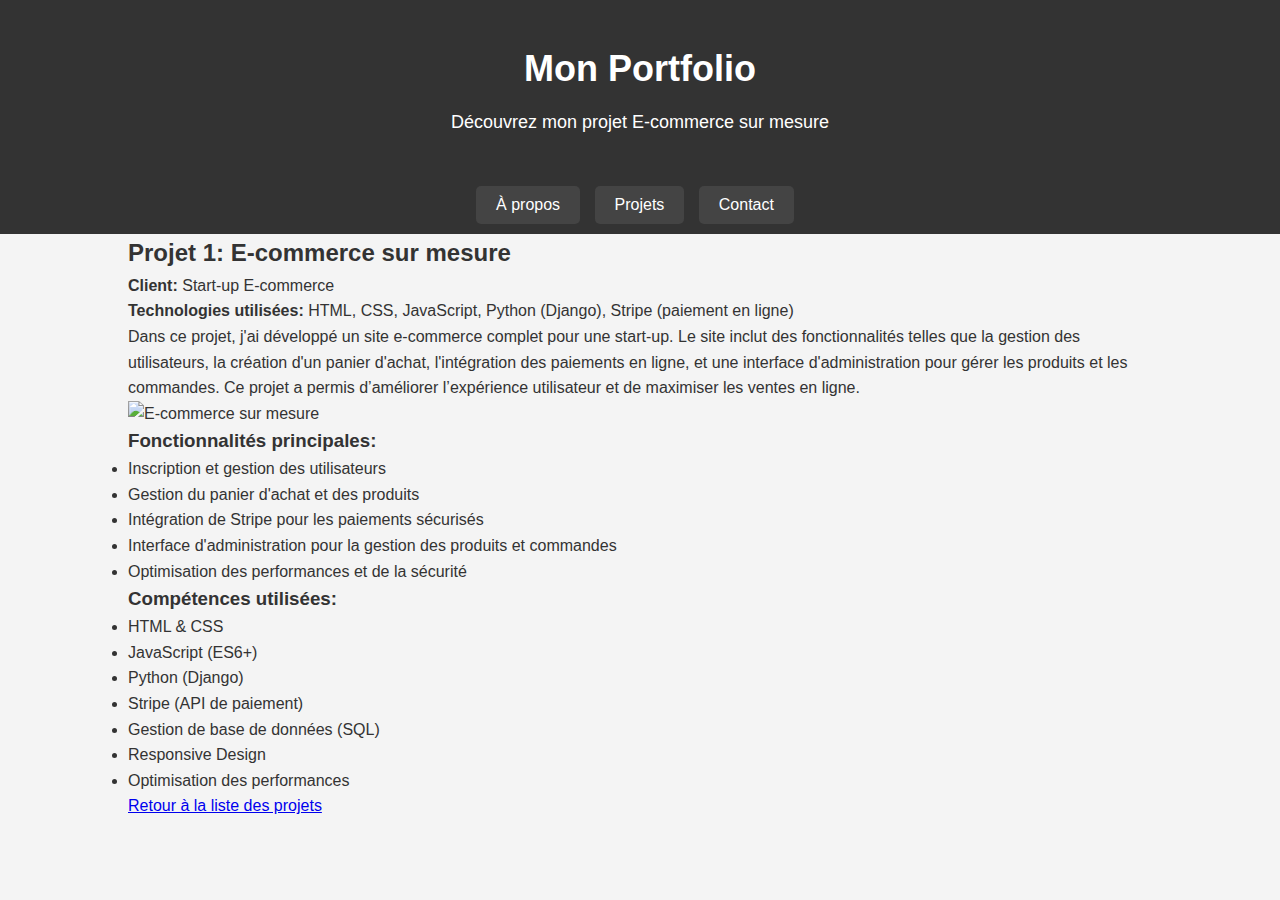
==== projet1.html @ 5c8f77d3 "Add files via upload" ====
<!DOCTYPE html>
<html lang="fr">
<head>
    <meta charset="UTF-8">
    <meta name="viewport" content="width=device-width, initial-scale=1.0">
    <title>Projet 1 - E-commerce sur mesure</title>
    <link rel="stylesheet" href="css_portfolio.css">
</head>
<body>

    <!-- En-tête avec le nom et le titre -->
    <header>
        <div class="container">
            <h1>Mon Portfolio</h1>
            <p>Découvrez mon projet E-commerce sur mesure</p>
        </div>
    </header>

    <!-- Navigation des onglets -->
    <nav>
        <ul>
            <li><button class="tab-button" data-tab="about">À propos</button></li>
            <li><button class="tab-button" data-tab="projects">Projets</button></li>
            <li><button class="tab-button" data-tab="contact">Contact</button></li>
        </ul>
    </nav>

    <!-- Contenu de la page du projet -->
    <section id="project-detail">
        <div class="container">
            <h2>Projet 1: E-commerce sur mesure</h2>
            <p><strong>Client:</strong> Start-up E-commerce</p>
            <p><strong>Technologies utilisées:</strong> HTML, CSS, JavaScript, Python (Django), Stripe (paiement en ligne)</p>

            <div class="project-description">
                <div class="project-info">
                    <p>
                        Dans ce projet, j'ai développé un site e-commerce complet pour une start-up. Le site inclut des fonctionnalités telles que la gestion des utilisateurs, la création d'un panier d'achat, l'intégration des paiements en ligne, et une interface d'administration pour gérer les produits et les commandes. Ce projet a permis d’améliorer l’expérience utilisateur et de maximiser les ventes en ligne.
                    </p>
                </div>

                <!-- Image à droite -->
                <div class="project-image">
                    <img src="projet1/e-commerce.jpg" alt="E-commerce sur mesure" class="project-img">
                </div>
            </div>

            <div class="project-features">
                <h3>Fonctionnalités principales:</h3>
                <ul>
                    <li>Inscription et gestion des utilisateurs</li>
                    <li>Gestion du panier d'achat et des produits</li>
                    <li>Intégration de Stripe pour les paiements sécurisés</li>
                    <li>Interface d'administration pour la gestion des produits et commandes</li>
                    <li>Optimisation des performances et de la sécurité</li>
                </ul>
            </div>

            <div class="project-skills">
                <h3>Compétences utilisées:</h3>
                <ul>
                    <li>HTML & CSS</li>
                    <li>JavaScript (ES6+)</li>
                    <li>Python (Django)</li>
                    <li>Stripe (API de paiement)</li>
                    <li>Gestion de base de données (SQL)</li>
                    <li>Responsive Design</li>
                    <li>Optimisation des performances</li>
                </ul>
            </div>

            <a href="index.html" class="btn-back">Retour à la liste des projets</a>
        </div>
    </section>

    <script src="js_portfolio.js"></script>
</body>
</html>
---- css_portfolio.css ----
/* Style global pour réinitialiser les marges et les paddings */
* {
    margin: 0;
    padding: 0;
    box-sizing: border-box;
}

/* Style du corps de la page */
body {
    font-family: Arial, sans-serif;
    line-height: 1.6;
    background-color: #f4f4f4;
    color: #333;
}

/* Container central pour centrer les éléments */
.container {
    width: 80%;
    margin: 0 auto;
}

/* En-tête de la page */
header {
    background-color: #333;
    color: #fff;
    padding: 40px 0;
    text-align: center;
}

header h1 {
    text-align: center; /* Centre le titre principal */
    font-size: 36px; /* Taille pour un impact visuel */
    margin-bottom: 10px; /* Ajoute un espace sous le titre */
}

header p {
    text-align: center; /* Centre le sous-titre */
    font-size: 18px; /* Ajuste la taille pour le sous-titre */
    margin-top: 10px;
}

/* Navigation des onglets */
nav {
    background-color: #333;
    color: #fff;
    padding: 10px 0;
    text-align: center;
}

nav ul {
    list-style-type: none;
    display: inline-block;
}

nav ul li {
    display: inline;
    margin-right: 10px;
}

.tab-button {
    background-color: #444;
    color: white;
    padding: 10px 20px;
    border: none;
    cursor: pointer;
    font-size: 16px;
    border-radius: 5px;
}

.tab-button:hover {
    background-color: #555;
}

.tab-button.active {
    background-color: #222;
}

/* Style des sections */
.tab-section {
    display: none;
}

.tab-section.active {
    display: block;
}

/* Section À propos de moi */
#about {
    background-color: #fff;
    padding: 40px 0;
}

#about h2 {
    text-align: center; /* Centre uniquement le titre "À propos de moi" */
    font-size: 28px; /* Ajuste la taille pour une meilleure visibilité */
    margin-bottom: 20px; /* Ajoute un espace sous le titre */
}

#about .container {
    display: flex; /* Place la photo et le texte côte à côte */
    align-items: flex-start; /* Aligne les éléments en haut */
    gap: 20px; /* Ajoute un espace entre la photo et le texte */
    text-align: left; /* Maintient un alignement à gauche pour tout */
}

#about .profil-photo {
    max-width: 150px;        /* Largeur maximale de l'image */
    height: auto;           /* Maintient les proportions */
    border-radius: 10px;    /* Coins arrondis */
    object-fit: cover;      /* S'assure que l'image couvre tout sans déformation */
    box-shadow: 0 4px 6px rgba(0, 0, 0, 0.1); /* Ombre légère */
    margin: 0; /* Supprime tout centrage de l'image */
}

#about .container div {
    flex: 1; /* Permet au texte de s'étendre sur l'espace disponible */
    text-align: left; /* Le texte descriptif reste aligné à gauche */
}

/* Texte description */
.about-description {
    margin-top: 20px;
    text-align: justify; /* Justifie le texte pour une apparence professionnelle */
}

/* Compétences */
.skills {
    margin-top: 20px;
    text-align: left; /* Garde les compétences alignées à gauche */
}

.skills ul {
    list-style-type: square;
    padding-left: 20px; /* Ajoute une marge pour le retrait */
}

/* Section des projets */
#projects {
    background-color: #f9f9f9;
    padding: 40px 0;
}

.project-card {
    background-color: #fff;
    border: 1px solid #ddd;
    padding: 20px;
    margin: 10px;
    border-radius: 5px;
    text-align: center;
    box-shadow: 0 4px 6px rgba(0, 0, 0, 0.1); /* Ombre légère */
}

.project-card h3 {
    color: #333;
    font-size: 20px;
}

.project-card p {
    color: #555;
}

/* Section Contact */
#contact {
    background-color: #fff;
    padding: 40px 0;
    text-align: center;
}

/* Formulaire de contact */
input, textarea {
    width: 80%;
    padding: 10px;
    margin: 10px 0;
    border: 1px solid #ccc;
    border-radius: 5px;
}

button {
    padding: 10px 20px;
    background-color: #333;
    color: #fff;
    border: none;
    border-radius: 5px;
    cursor: pointer;
}

button:hover {
    background-color: #555;
}

#form-feedback {
    margin-top: 20px;
    color: green;
    font-weight: bold;
}

/* Responsive Design pour les petits écrans */
@media (max-width: 768px) {
    #about .container {
        flex-direction: column; /* Empile la photo et le texte en colonne */
        align-items: center; /* Centre le contenu */
    }

    .profil-photo {
        margin-bottom: 20px; /* Ajoute un espace sous la photo */
    }

    .container {
        width: 100%; /* Ajuste la largeur du container à 100% */
    }

    /* Section des projets et contact : ajout d'espace et centrage pour les petits écrans */
    .project-card {
        margin: 20px 0;
    }
}
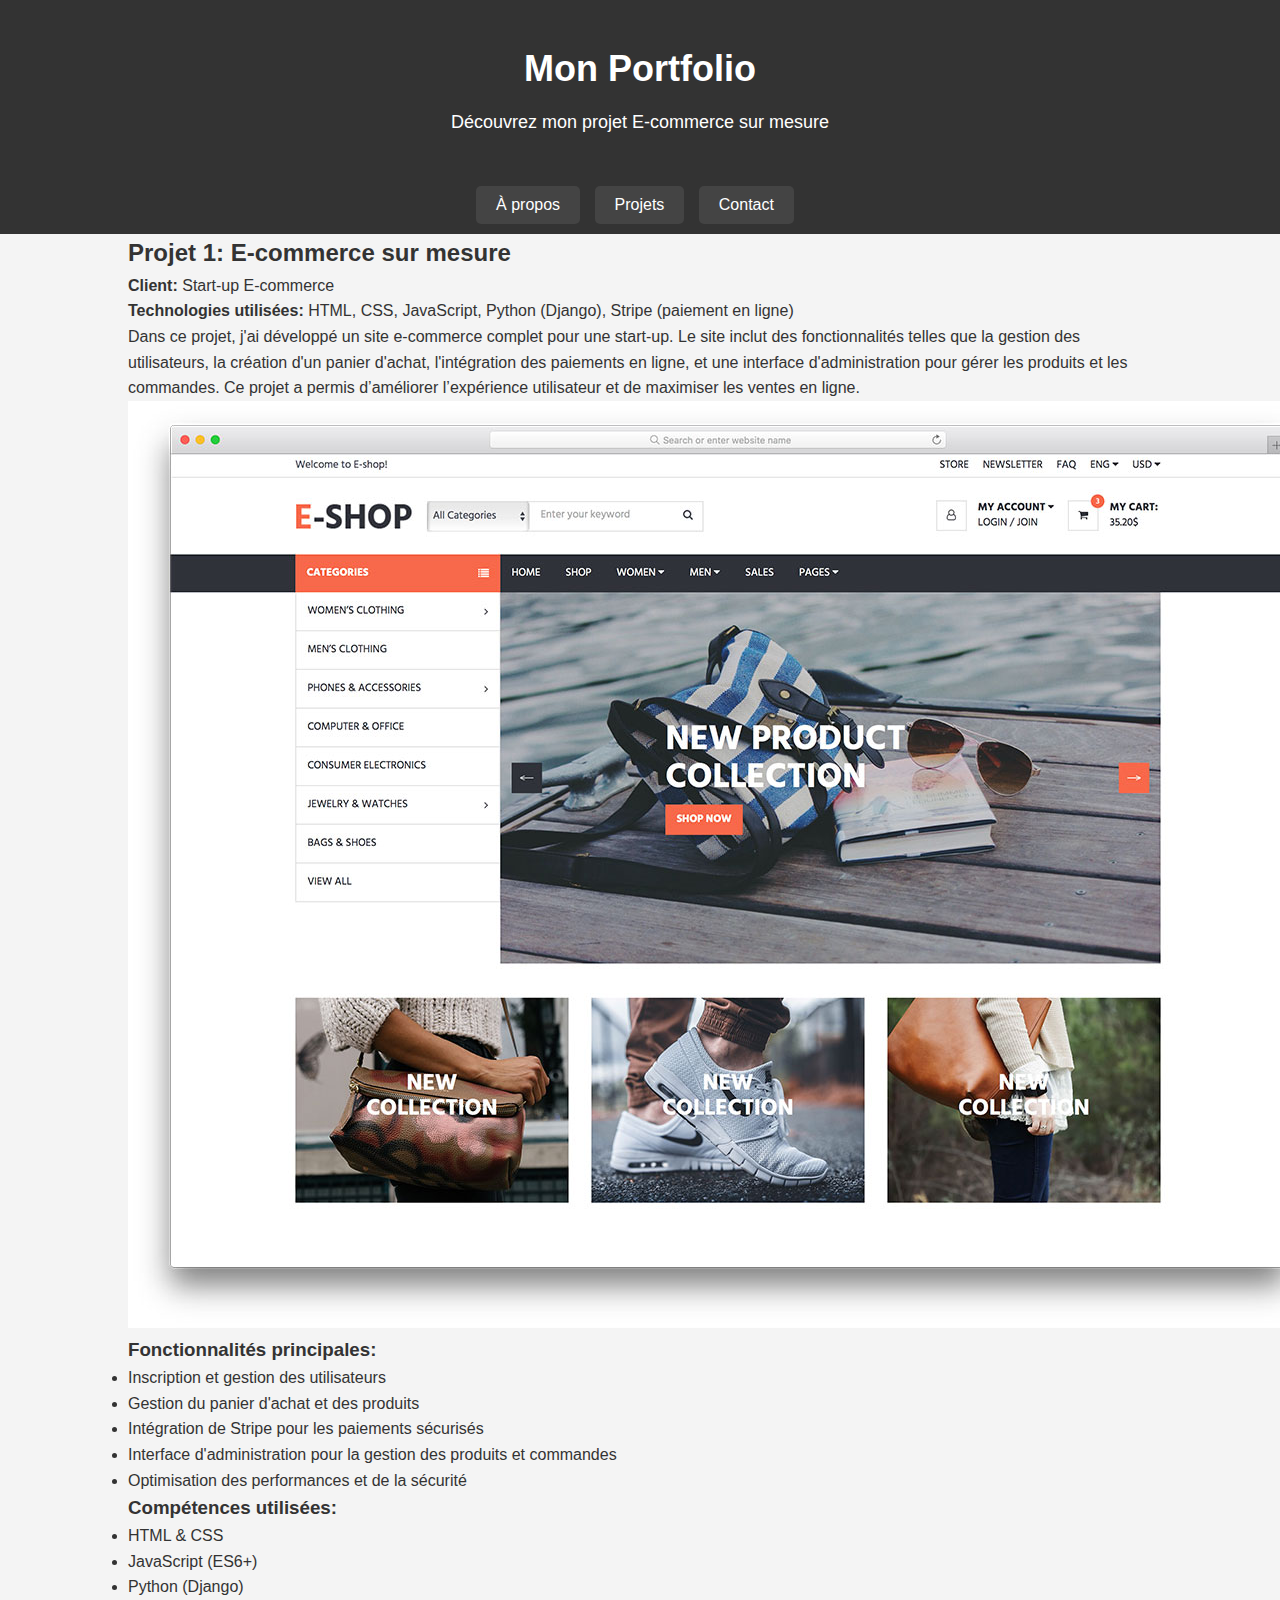
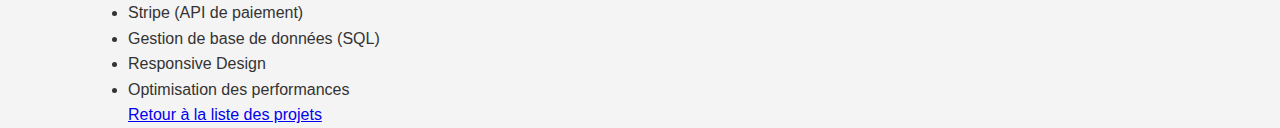
==== commit 735ce452: "Update projet1.html" ====
--- a/projet1.html
+++ b/projet1.html
@@ -41,7 +41,7 @@
 
                 <!-- Image à droite -->
                 <div class="project-image">
-                    <img src="projet1/e-commerce.jpg" alt="E-commerce sur mesure" class="project-img">
+                    <img src="e-commerce.jpg" alt="E-commerce sur mesure" class="project-img">
                 </div>
             </div>
 
